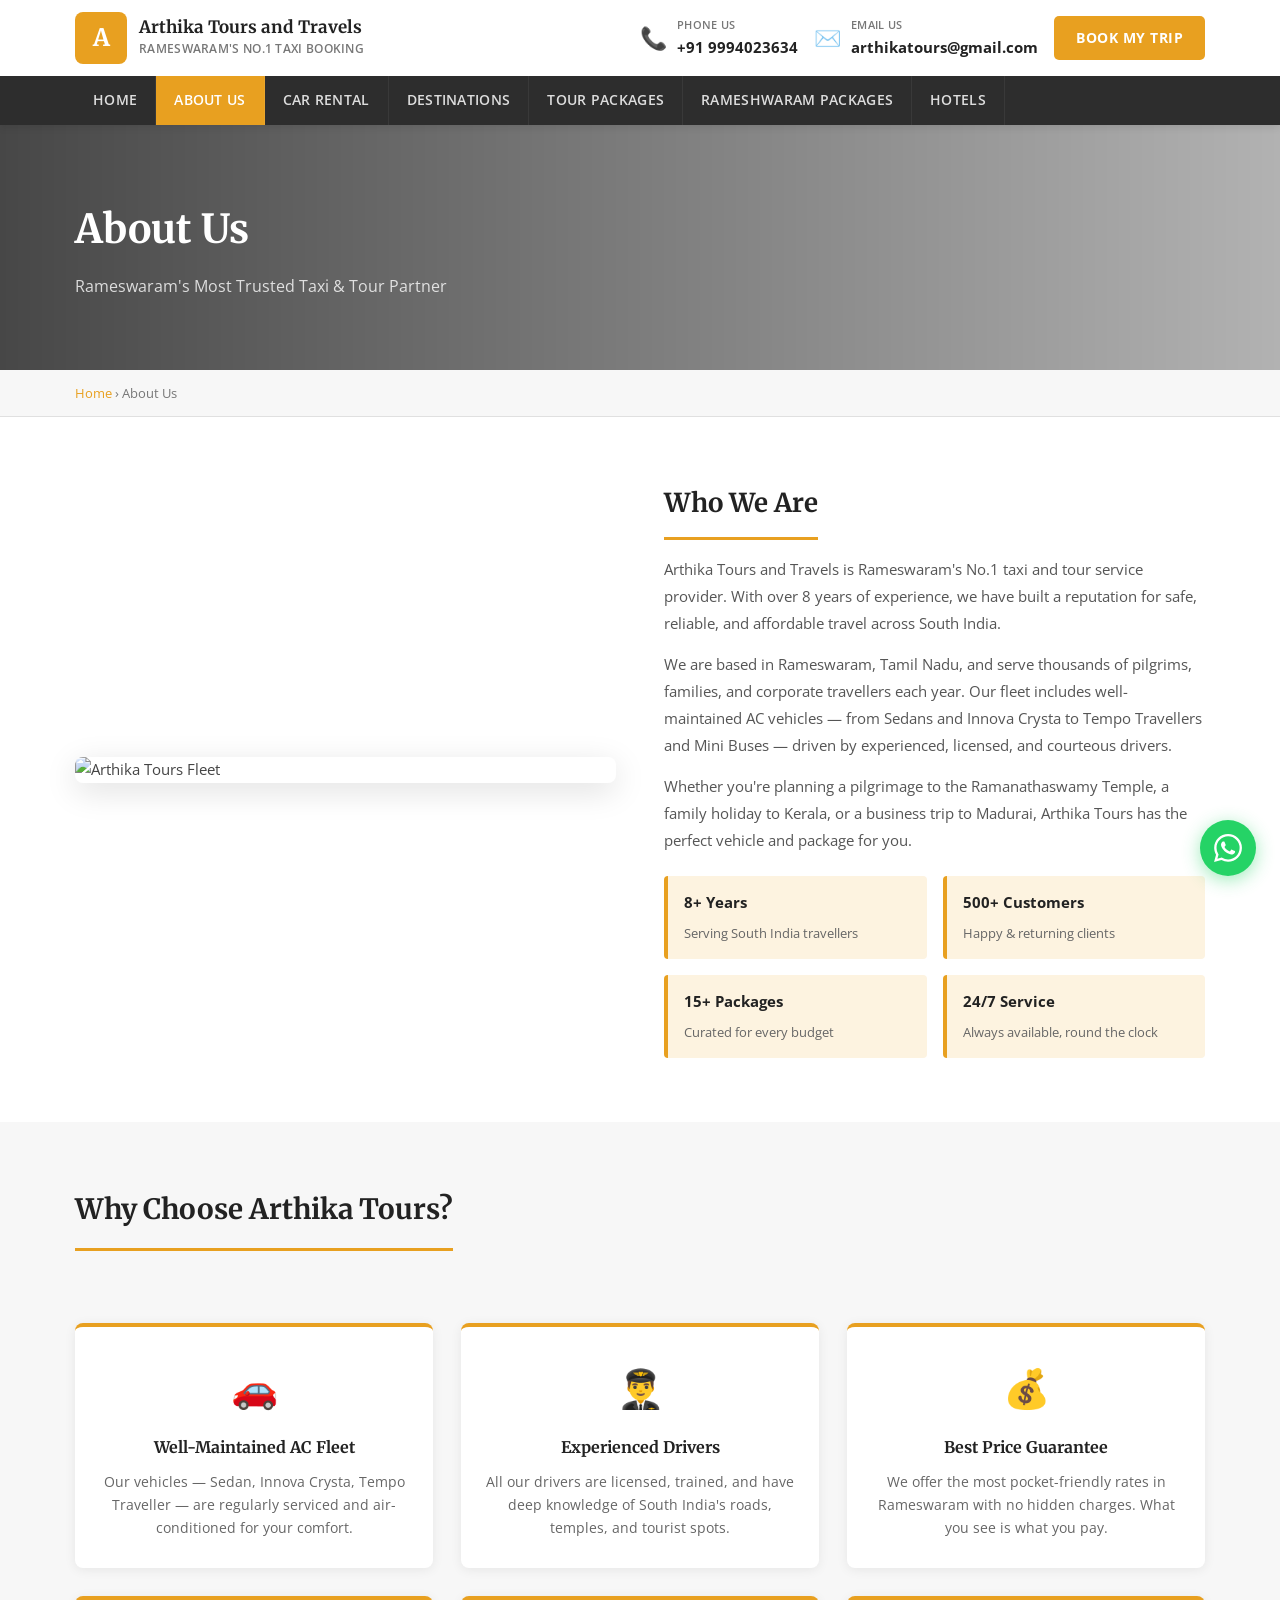
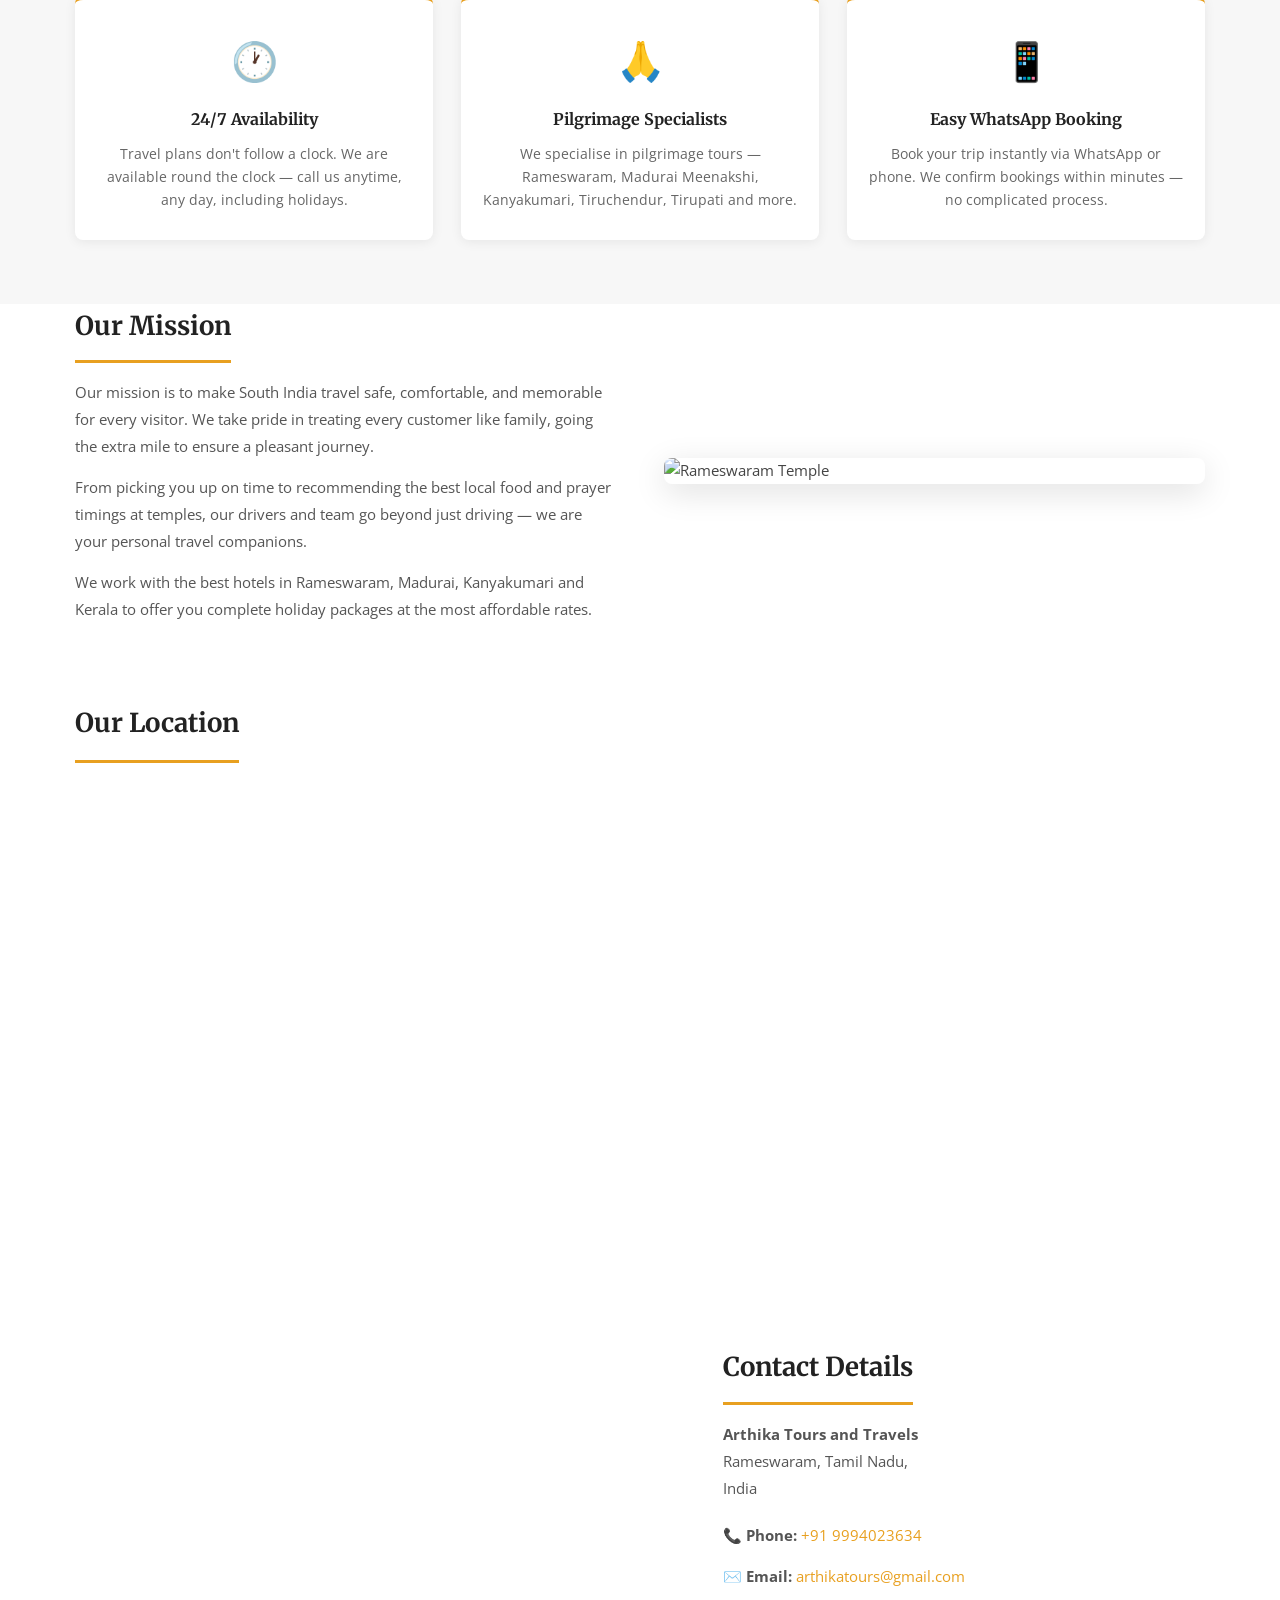
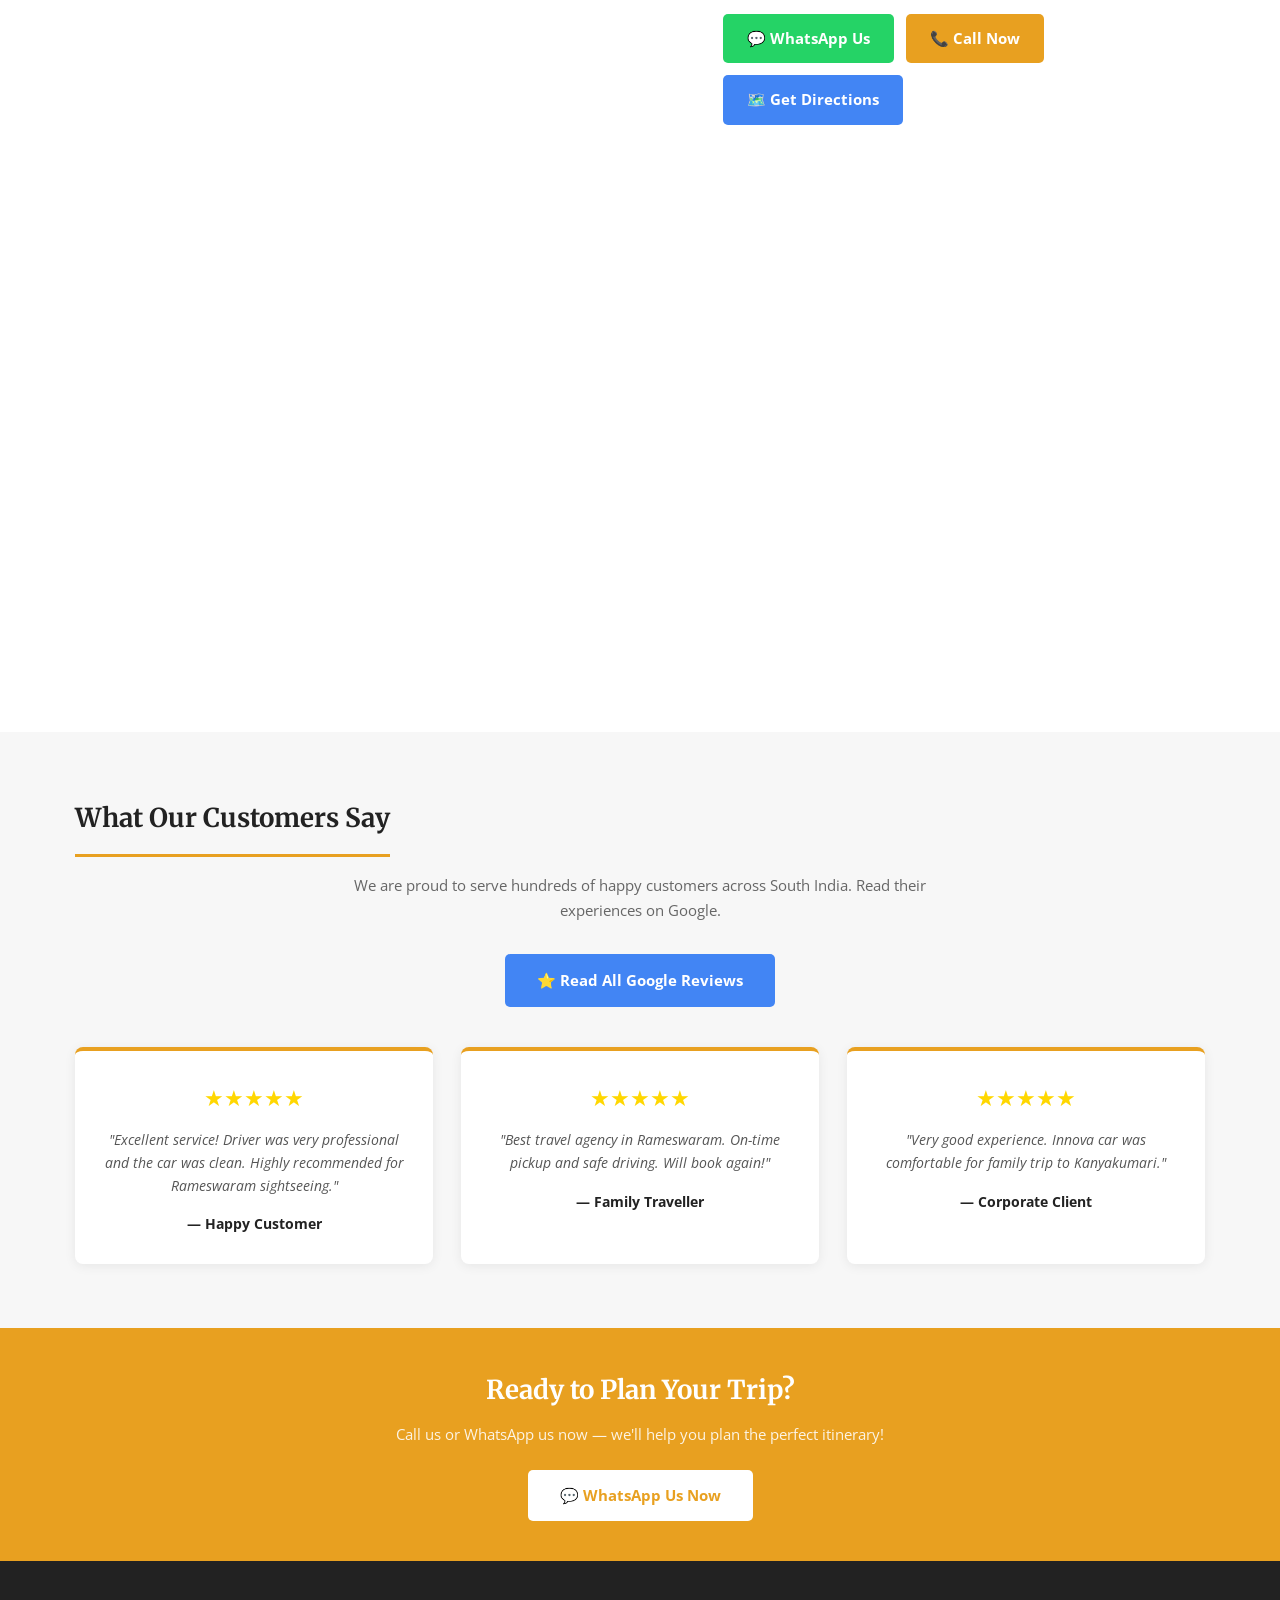
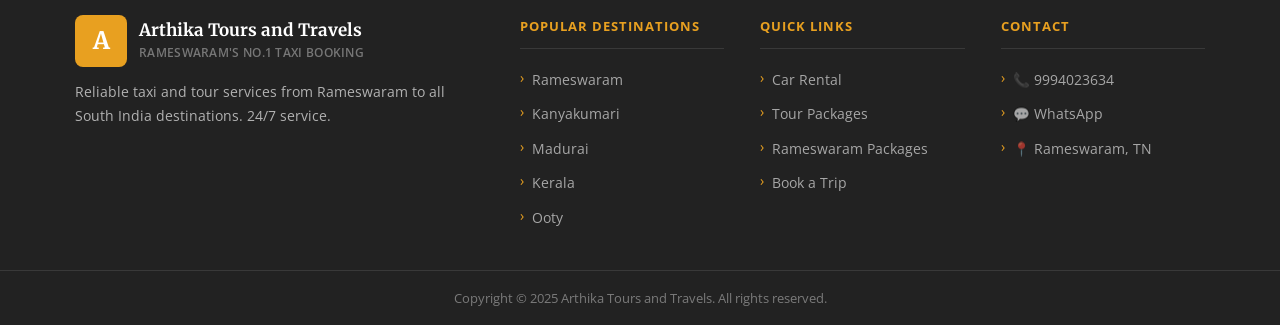
==== pages/about.html @ 50b146a7 "Change iframe height from 400 to 1000 Updated the height of an iframe in the about page." ====
<!DOCTYPE html>
<html lang="en">
<head>
<meta charset="UTF-8">
<meta name="viewport" content="width=device-width, initial-scale=1.0">
<meta name="description" content="About Arthika Tours and Travels – Rameswaram's No.1 Taxi & Tour Service. Learn about our experienced team, vehicles, and commitment to safe travel.">
<title>About Us – Arthika Tours and Travels</title>
<link rel="stylesheet" href="../style.css">
<link rel="preconnect" href="https://fonts.googleapis.com">
<link href="https://fonts.googleapis.com/css2?family=Open+Sans:wght@400;600;700&family=Merriweather:wght@700&display=swap" rel="stylesheet">
<style>
.page-hero { background: linear-gradient(to right, rgba(0,0,0,0.72) 0%, rgba(0,0,0,0.3) 100%), url('https://images.unsplash.com/photo-1582510003544-4d00b7f74220?w=1400&q=80') center/cover no-repeat; padding: 70px 0; }
.page-hero h1 { font-family: 'Merriweather', serif; font-size: clamp(26px,4vw,40px); color: #fff; margin-bottom: 10px; }
.page-hero p { color: rgba(255,255,255,0.8); font-size: 16px; }
.breadcrumb { background:#f7f7f7; padding:12px 0; border-bottom:1px solid #e0e0e0; font-size:13px; color:#777; }
.breadcrumb a { color:#e8a020; }
.about-section { padding: 64px 0; }
.about-grid { display: grid; grid-template-columns: 1fr 1fr; gap: 48px; align-items: center; }
.about-img img { width:100%; border-radius:8px; box-shadow:0 8px 32px rgba(0,0,0,0.13); }
.about-text h2 { font-family:'Merriweather',serif; font-size:26px; color:#222; margin-bottom:16px; padding-bottom:12px; border-bottom:3px solid #e8a020; display:inline-block; }
.about-text p { color:#555; line-height:1.8; margin-bottom:14px; }
.about-highlights { display:grid; grid-template-columns:1fr 1fr; gap:16px; margin-top:22px; }
.highlight-box { background:#fdf3e0; border-left:4px solid #e8a020; padding:14px 16px; border-radius:4px; }
.highlight-box strong { display:block; font-size:15px; color:#222; margin-bottom:4px; }
.highlight-box span { font-size:13px; color:#666; }
.why-section { background:#f7f7f7; padding:64px 0; }
.why-grid { display:grid; grid-template-columns:repeat(3,1fr); gap:28px; margin-top:36px; }
.why-card { background:#fff; border-radius:8px; padding:28px 22px; text-align:center; box-shadow:0 2px 12px rgba(0,0,0,0.07); border-top:4px solid #e8a020; }
.why-icon { font-size:38px; margin-bottom:14px; }
.why-card h4 { font-family:'Merriweather',serif; font-size:16px; color:#222; margin-bottom:10px; }
.why-card p { font-size:13.5px; color:#666; line-height:1.7; }
.team-section { padding:64px 0; }
.cta-strip { background:#e8a020; padding:40px 0; text-align:center; }
.cta-strip h2 { font-family:'Merriweather',serif; font-size:26px; color:#fff; margin-bottom:10px; }
.cta-strip p { color:rgba(255,255,255,0.88); margin-bottom:22px; }
.cta-strip .btn-white { background:#fff; color:#e8a020; font-weight:700; padding:13px 32px; border-radius:5px; font-size:15px; display:inline-block; }
.cta-strip .btn-white:hover { background:#222; color:#fff; }
@media(max-width:768px){.about-grid{grid-template-columns:1fr;}.why-grid{grid-template-columns:1fr;}.about-highlights{grid-template-columns:1fr;}}
</style>
</head>
<body>

<header class="site-header">
  <div class="container header-inner">
    <a href="../index.html" class="logo-wrap">
      <div class="logo-box"><span class="logo-letter">A</span></div>
      <div class="logo-text-block"><div class="logo-name">Arthika Tours and Travels</div><div class="logo-tagline">Rameswaram's No.1 Taxi Booking</div></div>
    </a>
    <div class="header-contact">
      <div class="contact-chip"><span class="chip-icon">📞</span><div><div class="chip-label">Phone Us</div><a href="tel:9994023634" class="chip-val">+91 9994023634</a></div></div>
      <div class="contact-chip"><span class="chip-icon">✉️</span><div><div class="chip-label">Email Us</div><a href="mailto:arthikatours@gmail.com" class="chip-val">arthikatours@gmail.com</a></div></div>
      <a href="../index.html#booking" class="btn-book-now">Book My Trip</a>
    </div>
    <button class="hamburger" id="ham"><span></span><span></span><span></span></button>
  </div>
  <nav class="main-nav" id="mainNav">
    <div class="container nav-inner">
      <a href="../index.html">Home</a>
      <a href="about.html" class="active">About Us</a>
      <a href="car-rental.html">Car Rental</a>
      <a href="destinations.html">Destinations</a>
      <a href="tour-packages.html">Tour Packages</a>
      <a href="rameswaram-packages.html">Rameshwaram Packages</a>
      <a href="hotels.html">Hotels</a>
    </div>
  </nav>
</header>

<div class="page-hero">
  <div class="container">
    <h1>About Us</h1>
    <p>Rameswaram's Most Trusted Taxi & Tour Partner</p>
  </div>
</div>

<div class="breadcrumb"><div class="container"><a href="../index.html">Home</a> › <span>About Us</span></div></div>

<section class="about-section">
  <div class="container">
    <div class="about-grid">
      <div class="about-img">
        <img src="https://images.unsplash.com/photo-1449965408869-eaa3f722e40d?w=700&q=80" alt="Arthika Tours Fleet">
      </div>
      <div class="about-text">
        <h2>Who We Are</h2>
        <p>Arthika Tours and Travels is Rameswaram's No.1 taxi and tour service provider. With over 8 years of experience, we have built a reputation for safe, reliable, and affordable travel across South India.</p>
        <p>We are based in Rameswaram, Tamil Nadu, and serve thousands of pilgrims, families, and corporate travellers each year. Our fleet includes well-maintained AC vehicles — from Sedans and Innova Crysta to Tempo Travellers and Mini Buses — driven by experienced, licensed, and courteous drivers.</p>
        <p>Whether you're planning a pilgrimage to the Ramanathaswamy Temple, a family holiday to Kerala, or a business trip to Madurai, Arthika Tours has the perfect vehicle and package for you.</p>
        <div class="about-highlights">
          <div class="highlight-box"><strong>8+ Years</strong><span>Serving South India travellers</span></div>
          <div class="highlight-box"><strong>500+ Customers</strong><span>Happy & returning clients</span></div>
          <div class="highlight-box"><strong>15+ Packages</strong><span>Curated for every budget</span></div>
          <div class="highlight-box"><strong>24/7 Service</strong><span>Always available, round the clock</span></div>
        </div>
      </div>
    </div>
  </div>
</section>
<section class="why-section">
  <div class="container">
    <h2 class="section-title">Why Choose Arthika Tours?</h2>
    <div class="why-grid">
      <div class="why-card">
        <div class="why-icon">🚗</div>
        <h4>Well-Maintained AC Fleet</h4>
        <p>Our vehicles — Sedan, Innova Crysta, Tempo Traveller — are regularly serviced and air-conditioned for your comfort.</p>
      </div>
      <div class="why-card">
        <div class="why-icon">👨‍✈️</div>
        <h4>Experienced Drivers</h4>
        <p>All our drivers are licensed, trained, and have deep knowledge of South India's roads, temples, and tourist spots.</p>
      </div>
      <div class="why-card">
        <div class="why-icon">💰</div>
        <h4>Best Price Guarantee</h4>
        <p>We offer the most pocket-friendly rates in Rameswaram with no hidden charges. What you see is what you pay.</p>
      </div>
      <div class="why-card">
        <div class="why-icon">🕐</div>
        <h4>24/7 Availability</h4>
        <p>Travel plans don't follow a clock. We are available round the clock — call us anytime, any day, including holidays.</p>
      </div>
      <div class="why-card">
        <div class="why-icon">🙏</div>
        <h4>Pilgrimage Specialists</h4>
        <p>We specialise in pilgrimage tours — Rameswaram, Madurai Meenakshi, Kanyakumari, Tiruchendur, Tirupati and more.</p>
      </div>
      <div class="why-card">
        <div class="why-icon">📱</div>
        <h4>Easy WhatsApp Booking</h4>
        <p>Book your trip instantly via WhatsApp or phone. We confirm bookings within minutes — no complicated process.</p>
      </div>
    </div>
  </div>
</section>

<section class="about-section" style="padding-top:0">
  <div class="container">
    <div class="about-grid" style="margin-top:0">
      <div class="about-text">
        <h2>Our Mission</h2>
        <p>Our mission is to make South India travel safe, comfortable, and memorable for every visitor. We take pride in treating every customer like family, going the extra mile to ensure a pleasant journey.</p>
        <p>From picking you up on time to recommending the best local food and prayer timings at temples, our drivers and team go beyond just driving — we are your personal travel companions.</p>
        <p>We work with the best hotels in Rameswaram, Madurai, Kanyakumari and Kerala to offer you complete holiday packages at the most affordable rates.</p>
      </div>
      <div class="about-img">
        <img src="https://images.unsplash.com/photo-1582510003544-4d00b7f74220?w=700&q=80" alt="Rameswaram Temple">
      </div>
    </div>
  </div>
</section>
<!-- Google Maps Location Section -->
<section class="about-section" style="padding-top:0">
  <div class="container">
    <h2 class="section-title" style="text-align:center; margin-bottom:40px; font-family:'Merriweather',serif; font-size:26px; color:#222;">Our Location</h2>
    
    <div class="about-grid">
      <!-- Google Maps Embed -->
      <div class="about-img">
        <iframe src="https://www.google.com/maps/embed?pb=!1m18!1m12!1m3!1d3937.5542504239634!2d79.29525535349575!3d9.284059338927008!2m3!1f0!2f0!3f0!3m2!1i1024!2i768!4f13.1!3m3!1m2!1s0x3b01e3a62dbfe2f5%3A0x158b5a133e836a6!2sArthika%20Tours%20and%20Travels!5e0!3m2!1sen!2sin!4v1786645767964!5m2!1sen!2sin" width="600" height="450" style="border:0;" allowfullscreen="" loading="lazy" referrerpolicy="strict-origin-when-cross-origin"></iframe>
        <iframe 
          width="100%" 
          height="1000" 
          style="border:0; border-radius:8px;" 
          allowfullscreen="" 
          loading="lazy" 
          referrerpolicy="no-referrer-when-downgrade">
        </iframe>
      </div>
      
      <!-- Business Info -->
      <div class="about-text">
        <h2>Contact Details</h2>
        <p><strong>Arthika Tours and Travels</strong><br>
        Rameswaram, Tamil Nadu,<br>
        India</p>
        
        <p style="margin-top:20px;">
          <strong>📞 Phone:</strong> <a href="tel:9994023634" style="color:#e8a020; text-decoration:none;">+91 9994023634</a>
        </p>
        <p>
          <strong>✉️ Email:</strong> <a href="mailto:arthikatours@gmail.com" style="color:#e8a020; text-decoration:none;">arthikatours@gmail.com</a>
        </p>
        
        <!-- Call to Action Buttons -->
        <div style="display:flex; gap:12px; flex-wrap:wrap; margin-top:24px;">
          <a href="https://wa.me/919994023634" target="_blank" rel="noopener" 
             style="background:#25D366; color:#fff; padding:12px 24px; text-decoration:none; border-radius:5px; font-weight:700; display:inline-block;">
            💬 WhatsApp Us
          </a>
          <a href="tel:9994023634" 
             style="background:#e8a020; color:#fff; padding:12px 24px; text-decoration:none; border-radius:5px; font-weight:700; display:inline-block;">
            📞 Call Now
          </a>
          <a href="https://www.google.com/maps/dir/?api=1&destination=YOUR_LATITUDE,YOUR_LONGITUDE" target="_blank" rel="noopener"
             style="background:#4285F4; color:#fff; padding:12px 24px; text-decoration:none; border-radius:5px; font-weight:700; display:inline-block;">
            🗺️ Get Directions
          </a>
        </div>
      </div>
    </div>
  </div>
</section>

<!-- Google Reviews Section -->
<section class="why-section">
  <div class="container">
    <h2 class="section-title" style="text-align:center; margin-bottom:16px; font-family:'Merriweather',serif; font-size:26px; color:#222;">What Our Customers Say</h2>
    <p style="text-align:center; color:#666; margin-bottom:30px; max-width:600px; margin-left:auto; margin-right:auto;">
      We are proud to serve hundreds of happy customers across South India. Read their experiences on Google.
    </p>
    
    <div style="text-align:center; margin-bottom:40px;">
      <a href="https://www.google.com/maps/place/Arthika+Tours+and+Travels/@9.2840593,79.2952554,17z/data=!4m8!3m7!1s0x3b01e3a62dbfe2f5:0x158b5a133e836a6!8m2!3d9.2840556!4d79.2970761!9m1!1b1!16s%2Fg%2F11xfh6p18k?entry=ttu&g_ep=EgoyMDI2MDgxMS4wIKXMDSoASAFQAw%3D%3D" target="_blank" rel="noopener" 
         style="background:#4285F4; color:#fff; padding:14px 32px; text-decoration:none; border-radius:5px; font-weight:700; font-size:15px; display:inline-block;">
        ⭐ Read All Google Reviews
      </a>
    </div>
    
    <!-- Sample Reviews Display -->
    <div class="why-grid">
      <div class="why-card">
        <div style="color:#FFD700; font-size:22px; margin-bottom:12px;">★★★★★</div>
        <p style="font-style:italic; line-height:1.7; margin-bottom:15px; color:#555;">"Excellent service! Driver was very professional and the car was clean. Highly recommended for Rameswaram sightseeing."</p>
        <p style="font-weight:700; color:#222; font-size:14px;">— Happy Customer</p>
      </div>
      
      <div class="why-card">
        <div style="color:#FFD700; font-size:22px; margin-bottom:12px;">★★★★★</div>
        <p style="font-style:italic; line-height:1.7; margin-bottom:15px; color:#555;">"Best travel agency in Rameswaram. On-time pickup and safe driving. Will book again!"</p>
        <p style="font-weight:700; color:#222; font-size:14px;">— Family Traveller</p>
      </div>
      
      <div class="why-card">
        <div style="color:#FFD700; font-size:22px; margin-bottom:12px;">★★★★★</div>
        <p style="font-style:italic; line-height:1.7; margin-bottom:15px; color:#555;">"Very good experience. Innova car was comfortable for family trip to Kanyakumari."</p>
        <p style="font-weight:700; color:#222; font-size:14px;">— Corporate Client</p>
      </div>
    </div>
  </div>
</section>
<div class="cta-strip">
  <div class="container">
    <h2>Ready to Plan Your Trip?</h2>
    <p>Call us or WhatsApp us now — we'll help you plan the perfect itinerary!</p>
    <a href="https://wa.me/919994023634" class="btn-white" target="_blank">💬 WhatsApp Us Now</a>
  </div>
</div>

<footer class="site-footer"><div class="container footer-grid"><div class="footer-about"><div class="logo-wrap" style="margin-bottom:14px"><div class="logo-box"><span class="logo-letter">A</span></div><div class="logo-text-block"><div class="logo-name" style="color:#fff">Arthika Tours and Travels</div><div class="logo-tagline">Rameswaram's No.1 Taxi Booking</div></div></div><p>Reliable taxi and tour services from Rameswaram to all South India destinations. 24/7 service.</p></div><div class="footer-col"><h5>Popular Destinations</h5><ul><li><a href="destinations.html#rameswaram">Rameswaram</a></li><li><a href="destinations.html#kanyakumari">Kanyakumari</a></li><li><a href="destinations.html#madurai">Madurai</a></li><li><a href="destinations.html#kerala">Kerala</a></li><li><a href="destinations.html#ooty">Ooty</a></li></ul></div><div class="footer-col"><h5>Quick Links</h5><ul><li><a href="car-rental.html">Car Rental</a></li><li><a href="tour-packages.html">Tour Packages</a></li><li><a href="rameswaram-packages.html">Rameswaram Packages</a></li><li><a href="../index.html#booking">Book a Trip</a></li></ul></div><div class="footer-col"><h5>Contact</h5><ul><li><a href="tel:9994023634">📞 9994023634</a></li><li><a href="https://wa.me/919994023634" target="_blank">💬 WhatsApp</a></li><li><a href="#">📍 Rameswaram, TN</a></li></ul></div></div><div class="footer-bottom"><div class="container"><p>Copyright © 2025 Arthika Tours and Travels. All rights reserved.</p></div></div></footer>
<a href="https://wa.me/919994023634" class="wa-btn" target="_blank"><svg width="28" height="28" viewBox="0 0 24 24" fill="white"><path d="M17.472 14.382c-.297-.149-1.758-.867-2.03-.967-.273-.099-.471-.148-.67.15-.197.297-.767.966-.94 1.164-.173.199-.347.223-.644.075-.297-.15-1.255-.463-2.39-1.475-.883-.788-1.48-1.761-1.653-2.059-.173-.297-.018-.458.13-.606.134-.133.298-.347.446-.52.149-.174.198-.298.298-.497.099-.198.05-.371-.025-.52-.075-.149-.669-1.612-.916-2.207-.242-.579-.487-.5-.669-.51-.173-.008-.371-.01-.57-.01-.198 0-.52.074-.792.372-.272.297-1.04 1.016-1.04 2.479 0 1.462 1.065 2.875 1.213 3.074.149.198 2.096 3.2 5.077 4.487.709.306 1.262.489 1.694.625.712.227 1.36.195 1.871.118.571-.085 1.758-.719 2.006-1.413.248-.694.248-1.289.173-1.413-.074-.124-.272-.198-.57-.347m-5.421 7.403h-.004a9.87 9.87 0 01-5.031-1.378l-.361-.214-3.741.982.998-3.648-.235-.374a9.86 9.86 0 01-1.51-5.26c.001-5.45 4.436-9.884 9.888-9.884 2.64 0 5.122 1.03 6.988 2.898a9.825 9.825 0 012.893 6.994c-.003 5.45-4.437 9.884-9.885 9.884m8.413-18.297A11.815 11.815 0 0012.05 0C5.495 0 .16 5.335.157 11.892c0 2.096.547 4.142 1.588 5.945L.057 24l6.305-1.654a11.882 11.882 0 005.683 1.448h.005c6.554 0 11.89-5.335 11.893-11.893a11.821 11.821 0 00-3.48-8.413Z"/></svg></a>
<script src="../script.js"></script>
</body>
</html>
---- style.css ----
/* ════════════════════════════════
   ARTHIKA TOURS AND TRAVELS
   CSS – Matches royalcabs.in layout
   ════════════════════════════════ */

:root {
  --primary: #e8a020;
  --primary-dark: #c8820a;
  --primary-light: #fdf3e0;
  --dark: #222222;
  --dark2: #333333;
  --text: #444444;
  --muted: #777777;
  --border: #e0e0e0;
  --white: #ffffff;
  --bg: #f7f7f7;
  --link: #e8a020;
  --nav-bg: #2d2d2d;
  --nav-hover: #e8a020;
  --footer-bg: #222222;
}

* { margin: 0; padding: 0; box-sizing: border-box; }
html { scroll-behavior: smooth; }
body { font-family: 'Open Sans', sans-serif; color: var(--text); background: var(--white); font-size: 15px; line-height: 1.7; }
a { color: var(--link); text-decoration: none; transition: color 0.2s; }
a:hover { color: var(--primary-dark); }
img { max-width: 100%; height: auto; display: block; }
.container { max-width: 1170px; margin: 0 auto; padding: 0 20px; }

/* ── ANNOUNCE BAR ── */
.announce-bar { background: #1a1a1a; color: #ccc; font-size: 13px; padding: 7px 0; border-bottom: 2px solid var(--primary); }
.announce-inner { display: flex; justify-content: space-between; align-items: center; flex-wrap: wrap; gap: 6px; }
.announce-bar a { color: var(--primary); font-weight: 600; }
.announce-bar a:hover { color: #fff; }
.announce-links { display: flex; align-items: center; gap: 10px; }
.announce-links span { color: #555; }

/* ── HEADER ── */
.site-header { background: #fff; box-shadow: 0 2px 8px rgba(0,0,0,0.1); position: sticky; top: 0; z-index: 200; }
.header-inner { display: flex; justify-content: space-between; align-items: center; padding: 12px 20px; gap: 16px; flex-wrap: wrap; }

/* Logo */
.logo-wrap { display: flex; align-items: center; gap: 12px; text-decoration: none; }
.logo-box { width: 52px; height: 52px; background: var(--primary); border-radius: 8px; display: flex; align-items: center; justify-content: center; flex-shrink: 0; }
.logo-letter { font-family: 'Merriweather', serif; font-size: 24px; font-weight: 700; color: #fff; }
.logo-name { font-family: 'Merriweather', serif; font-size: 17px; font-weight: 700; color: var(--dark); line-height: 1.2; }
.logo-tagline { font-size: 11.5px; color: var(--muted); margin-top: 2px; font-weight: 600; text-transform: uppercase; letter-spacing: 0.3px; }

/* Header contact */
.header-contact { display: flex; align-items: center; gap: 16px; flex-wrap: wrap; }
.contact-chip { display: flex; align-items: center; gap: 10px; }
.chip-icon { font-size: 22px; }
.chip-label { font-size: 11px; color: var(--muted); font-weight: 600; text-transform: uppercase; letter-spacing: 0.3px; }
.chip-val { font-size: 15px; font-weight: 700; color: var(--dark); display: block; }
.chip-val:hover { color: var(--primary); }
.btn-book-now { background: var(--primary); color: #fff; font-weight: 700; font-size: 14px; padding: 10px 22px; border-radius: 5px; text-transform: uppercase; letter-spacing: 0.5px; transition: background 0.2s; white-space: nowrap; }
.btn-book-now:hover { background: var(--primary-dark); color: #fff; }

/* Hamburger */
.hamburger { display: none; background: none; border: none; cursor: pointer; flex-direction: column; gap: 5px; padding: 4px; }
.hamburger span { display: block; width: 25px; height: 2px; background: var(--dark); border-radius: 2px; transition: 0.3s; }

/* ── MAIN NAV ── */
.main-nav { background: var(--nav-bg); }
.nav-inner { display: flex; align-items: center; gap: 0; flex-wrap: wrap; }
.main-nav a { color: #ddd; font-size: 13.5px; font-weight: 600; padding: 13px 18px; display: block; text-transform: uppercase; letter-spacing: 0.3px; transition: background 0.2s, color 0.2s; border-right: 1px solid rgba(255,255,255,0.06); }
.main-nav a:hover, .main-nav a.active { background: var(--nav-hover); color: #fff; }

/* ── HERO SLIDER ── */
.hero-slider { position: relative; height: 520px; overflow: hidden; }
.slide { position: absolute; inset: 0; background-size: cover; background-position: center; opacity: 0; transition: opacity 0.7s ease; }
.slide.active { opacity: 1; z-index: 1; }
.slide-overlay { position: absolute; inset: 0; background: linear-gradient(to right, rgba(0,0,0,0.65) 0%, rgba(0,0,0,0.2) 100%); }
.slide-content { position: relative; z-index: 2; height: 100%; display: flex; flex-direction: column; justify-content: center; padding: 0 20px; max-width: 700px; }
.slide-content h1 { font-family: 'Merriweather', serif; font-size: clamp(26px, 4vw, 44px); color: #fff; line-height: 1.25; margin-bottom: 16px; text-shadow: 0 2px 12px rgba(0,0,0,0.4); }
.slide-content h1 span { color: var(--primary); }
.slide-content p { font-size: 16px; color: rgba(255,255,255,0.88); margin-bottom: 28px; line-height: 1.6; }
.slide-btns { display: flex; gap: 14px; flex-wrap: wrap; }
.btn-hero-primary { background: var(--primary); color: #fff; font-weight: 700; font-size: 15px; padding: 13px 28px; border-radius: 5px; transition: background 0.2s; }
.btn-hero-primary:hover { background: var(--primary-dark); color: #fff; }
.btn-hero-outline { background: transparent; color: #fff; font-weight: 700; font-size: 15px; padding: 12px 26px; border-radius: 5px; border: 2px solid #fff; transition: all 0.2s; }
.btn-hero-outline:hover { background: #fff; color: var(--dark); }

/* Slider arrows */
.slide-prev, .slide-next { position: absolute; top: 50%; transform: translateY(-50%); z-index: 10; background: rgba(0,0,0,0.4); color: #fff; border: none; cursor: pointer; font-size: 22px; padding: 14px 18px; transition: background 0.2s; }
.slide-prev { left: 0; }
.slide-next { right: 0; }
.slide-prev:hover, .slide-next:hover { background: var(--primary); }
.slide-dots { position: absolute; bottom: 18px; left: 50%; transform: translateX(-50%); z-index: 10; display: flex; gap: 8px; }
.dot { width: 10px; height: 10px; border-radius: 50%; background: rgba(255,255,255,0.5); cursor: pointer; border: none; transition: background 0.2s; }
.dot.active { background: var(--primary); }

/* ── STATS BAR ── */
.stats-bar { background: var(--primary); padding: 18px 0; }
.stats-inner { display: flex; justify-content: space-around; align-items: center; flex-wrap: wrap; gap: 16px; }
.stat-item { text-align: center; color: #fff; }
.stat-num { display: block; font-family: 'Merriweather', serif; font-size: 28px; font-weight: 700; }
.stat-lbl { font-size: 12px; text-transform: uppercase; letter-spacing: 0.5px; opacity: 0.88; }

/* ── SECTION DEFAULTS ── */
.section-featured, .section-destinations, .section-packages { padding: 60px 0; }
.section-destinations { background: var(--bg); }
.section-title { font-family: 'Merriweather', serif; font-size: 28px; font-weight: 700; color: var(--dark); margin-bottom: 36px; padding-bottom: 14px; border-bottom: 3px solid var(--primary); display: inline-block; }

/* ── FEATURED CARDS (homepage top 3) ── */
.featured-grid { display: grid; grid-template-columns: repeat(3, 1fr); gap: 28px; }
.feat-card { background: #fff; border: 1px solid var(--border); border-radius: 6px; overflow: hidden; box-shadow: 0 2px 10px rgba(0,0,0,0.06); transition: transform 0.22s, box-shadow 0.22s; }
.feat-card:hover { transform: translateY(-4px); box-shadow: 0 8px 28px rgba(0,0,0,0.12); }
.feat-card img { width: 100%; height: 210px; object-fit: cover; transition: transform 0.4s; }
.feat-card:hover img { transform: scale(1.04); }
.feat-body { padding: 20px; }
.feat-body h3 { font-family: 'Merriweather', serif; font-size: 17px; font-weight: 700; margin-bottom: 10px; }
.feat-body h3 a { color: var(--dark); }
.feat-body h3 a:hover { color: var(--primary); }
.feat-body p { font-size: 14px; color: var(--muted); line-height: 1.65; margin-bottom: 12px; }
.read-more { font-size: 13.5px; font-weight: 700; color: var(--primary); text-transform: uppercase; letter-spacing: 0.3px; }
.read-more:hover { color: var(--primary-dark); }

/* ── DESTINATIONS GRID ── */
.dest-grid { display: grid; grid-template-columns: repeat(4, 1fr); gap: 22px; }
.dest-card { background: #fff; border: 1px solid var(--border); border-radius: 6px; overflow: hidden; box-shadow: 0 2px 8px rgba(0,0,0,0.06); transition: transform 0.22s, box-shadow 0.22s; }
.dest-card:hover { transform: translateY(-4px); box-shadow: 0 8px 24px rgba(0,0,0,0.12); }
.dest-card > a { position: relative; display: block; overflow: hidden; }
.dest-card img { width: 100%; height: 180px; object-fit: cover; transition: transform 0.4s; }
.dest-card:hover img { transform: scale(1.06); }
.dest-overlay { position: absolute; inset: 0; background: linear-gradient(to top, rgba(0,0,0,0.6) 0%, transparent 55%); display: flex; align-items: flex-end; padding: 12px; }
.dest-overlay h4 { color: #fff; font-family: 'Merriweather', serif; font-size: 15px; font-weight: 700; text-shadow: 0 1px 4px rgba(0,0,0,0.5); }
.dest-body { padding: 16px; }
.dest-body h3 { font-family: 'Merriweather', serif; font-size: 15px; font-weight: 700; margin-bottom: 8px; }
.dest-body h3 a { color: var(--dark); }
.dest-body h3 a:hover { color: var(--primary); }
.dest-body p { font-size: 13px; color: var(--muted); line-height: 1.6; margin-bottom: 10px; }

/* ── PACKAGES GRID ── */
.section-packages { background: var(--white); }
.pkg-grid { display: grid; grid-template-columns: repeat(3, 1fr); gap: 24px; }
.pkg-card { background: #fff; border: 1px solid var(--border); border-radius: 6px; overflow: hidden; box-shadow: 0 2px 8px rgba(0,0,0,0.06); transition: transform 0.22s, box-shadow 0.22s; }
.pkg-card:hover { transform: translateY(-4px); box-shadow: 0 8px 24px rgba(0,0,0,0.12); }
.pkg-card > a { position: relative; display: block; overflow: hidden; }
.pkg-card img { width: 100%; height: 200px; object-fit: cover; transition: transform 0.4s; }
.pkg-card:hover img { transform: scale(1.05); }
.pkg-overlay { position: absolute; inset: 0; background: linear-gradient(to top, rgba(0,0,0,0.55) 0%, transparent 60%); display: flex; align-items: flex-end; padding: 14px; }
.pkg-overlay h4 { color: #fff; font-family: 'Merriweather', serif; font-size: 14px; font-weight: 700; }
.pkg-body { padding: 18px; }
.pkg-body h3 { font-family: 'Merriweather', serif; font-size: 15px; font-weight: 700; margin-bottom: 8px; }
.pkg-body h3 a { color: var(--dark); }
.pkg-body h3 a:hover { color: var(--primary); }
.pkg-body p { font-size: 13px; color: var(--muted); line-height: 1.6; margin-bottom: 10px; }

/* ── BOOKING SECTION ── */
.section-booking { background: var(--dark2); padding: 60px 0; }
.booking-wrap { display: grid; grid-template-columns: 1fr 1.6fr; gap: 50px; align-items: start; }
.booking-info h2 { font-family: 'Merriweather', serif; font-size: 26px; color: #fff; margin-bottom: 12px; }
.booking-info > p { color: rgba(255,255,255,0.7); font-size: 15px; margin-bottom: 24px; }
.binfo-list { display: flex; flex-direction: column; gap: 14px; }
.binfo-item { display: flex; align-items: flex-start; gap: 14px; background: rgba(255,255,255,0.07); border-radius: 8px; padding: 13px 16px; }
.binfo-item span { font-size: 22px; flex-shrink: 0; margin-top: 1px; }
.binfo-item strong { display: block; font-size: 11px; text-transform: uppercase; letter-spacing: 0.4px; color: var(--primary); margin-bottom: 3px; }
.binfo-item a, .binfo-item span:last-child { font-size: 15px; color: #fff; font-weight: 600; }
.binfo-item a:hover { color: var(--primary); }

.booking-form-box { background: #fff; border-radius: 10px; padding: 32px 28px; box-shadow: 0 8px 32px rgba(0,0,0,0.25); }
.booking-form-box h3 { font-family: 'Merriweather', serif; font-size: 20px; color: var(--dark); margin-bottom: 22px; padding-bottom: 14px; border-bottom: 2px solid var(--primary-light); }
.form-row2 { display: grid; grid-template-columns: 1fr 1fr; gap: 14px; }
.fgrp { display: flex; flex-direction: column; gap: 5px; margin-bottom: 14px; }
.fgrp.full { grid-column: 1/-1; }
.fgrp label { font-size: 12.5px; font-weight: 700; color: var(--dark2); text-transform: uppercase; letter-spacing: 0.3px; }
.fgrp input, .fgrp select, .fgrp textarea { padding: 10px 13px; border: 1.5px solid var(--border); border-radius: 5px; font-size: 14px; font-family: 'Open Sans', sans-serif; color: var(--text); background: #fafafa; transition: border 0.2s; outline: none; width: 100%; }
.fgrp input:focus, .fgrp select:focus, .fgrp textarea:focus { border-color: var(--primary); background: #fff; }
.fgrp textarea { resize: vertical; }
.btn-submit { width: 100%; padding: 14px; background: var(--primary); color: #fff; font-size: 15px; font-weight: 700; border: none; border-radius: 6px; cursor: pointer; font-family: 'Open Sans', sans-serif; text-transform: uppercase; letter-spacing: 0.5px; transition: background 0.2s; margin-top: 4px; }
.btn-submit:hover { background: var(--primary-dark); }

/* ── FOOTER ── */
.site-footer { background: var(--footer-bg); color: rgba(255,255,255,0.65); padding: 54px 0 0; }
.footer-grid { display: grid; grid-template-columns: 2fr 1fr 1fr 1fr; gap: 36px; padding-bottom: 40px; }
.footer-about p { font-size: 13.5px; line-height: 1.75; margin-top: 12px; }
.social-links { display: flex; gap: 10px; margin-top: 18px; }
.social-links a { width: 34px; height: 34px; background: rgba(255,255,255,0.1); border-radius: 50%; display: flex; align-items: center; justify-content: center; color: #fff; font-size: 14px; font-weight: 700; transition: background 0.2s; }
.social-links a:hover { background: var(--primary); }
.footer-col h5 { color: var(--primary); font-size: 13px; font-weight: 700; text-transform: uppercase; letter-spacing: 1px; margin-bottom: 18px; padding-bottom: 10px; border-bottom: 1px solid rgba(255,255,255,0.1); }
.footer-col ul { list-style: none; display: flex; flex-direction: column; gap: 9px; }
.footer-col ul li a { color: rgba(255,255,255,0.6); font-size: 13.5px; transition: color 0.2s; padding-left: 12px; position: relative; }
.footer-col ul li a::before { content: '›'; position: absolute; left: 0; color: var(--primary); }
.footer-col ul li a:hover { color: var(--primary); padding-left: 16px; }
.footer-bottom { border-top: 1px solid rgba(255,255,255,0.1); padding: 16px 0; text-align: center; }
.footer-bottom p { font-size: 13px; color: rgba(255,255,255,0.4); }

/* ── WHATSAPP FLOAT ── */
.wa-btn { position: fixed; bottom: 24px; right: 24px; z-index: 999; background: #25D366; width: 56px; height: 56px; border-radius: 50%; display: flex; align-items: center; justify-content: center; box-shadow: 0 4px 18px rgba(37,211,102,0.45); transition: transform 0.2s; }
.wa-btn:hover { transform: scale(1.12); }

/* ── RESPONSIVE ── */
@media (max-width: 1024px) {
  .featured-grid { grid-template-columns: repeat(2, 1fr); }
  .dest-grid { grid-template-columns: repeat(3, 1fr); }
  .pkg-grid { grid-template-columns: repeat(2, 1fr); }
  .footer-grid { grid-template-columns: 1fr 1fr; gap: 28px; }
}
@media (max-width: 768px) {
  .header-contact { display: none; }
  .hamburger { display: flex; }
  .main-nav { display: none; }
  .main-nav.open { display: block; }
  .nav-inner { flex-direction: column; gap: 0; }
  .main-nav a { border-right: none; border-bottom: 1px solid rgba(255,255,255,0.08); padding: 12px 20px; }
  .featured-grid { grid-template-columns: 1fr; }
  .dest-grid { grid-template-columns: repeat(2, 1fr); }
  .pkg-grid { grid-template-columns: 1fr; }
  .booking-wrap { grid-template-columns: 1fr; gap: 30px; }
  .form-row2 { grid-template-columns: 1fr; }
  .announce-links { display: none; }
  .hero-slider { height: 420px; }
  .slide-content h1 { font-size: 26px; }
}
@media (max-width: 500px) {
  .dest-grid { grid-template-columns: 1fr; }
  .footer-grid { grid-template-columns: 1fr; }
  .stats-inner { gap: 20px; }
  .stat-num { font-size: 22px; }
}
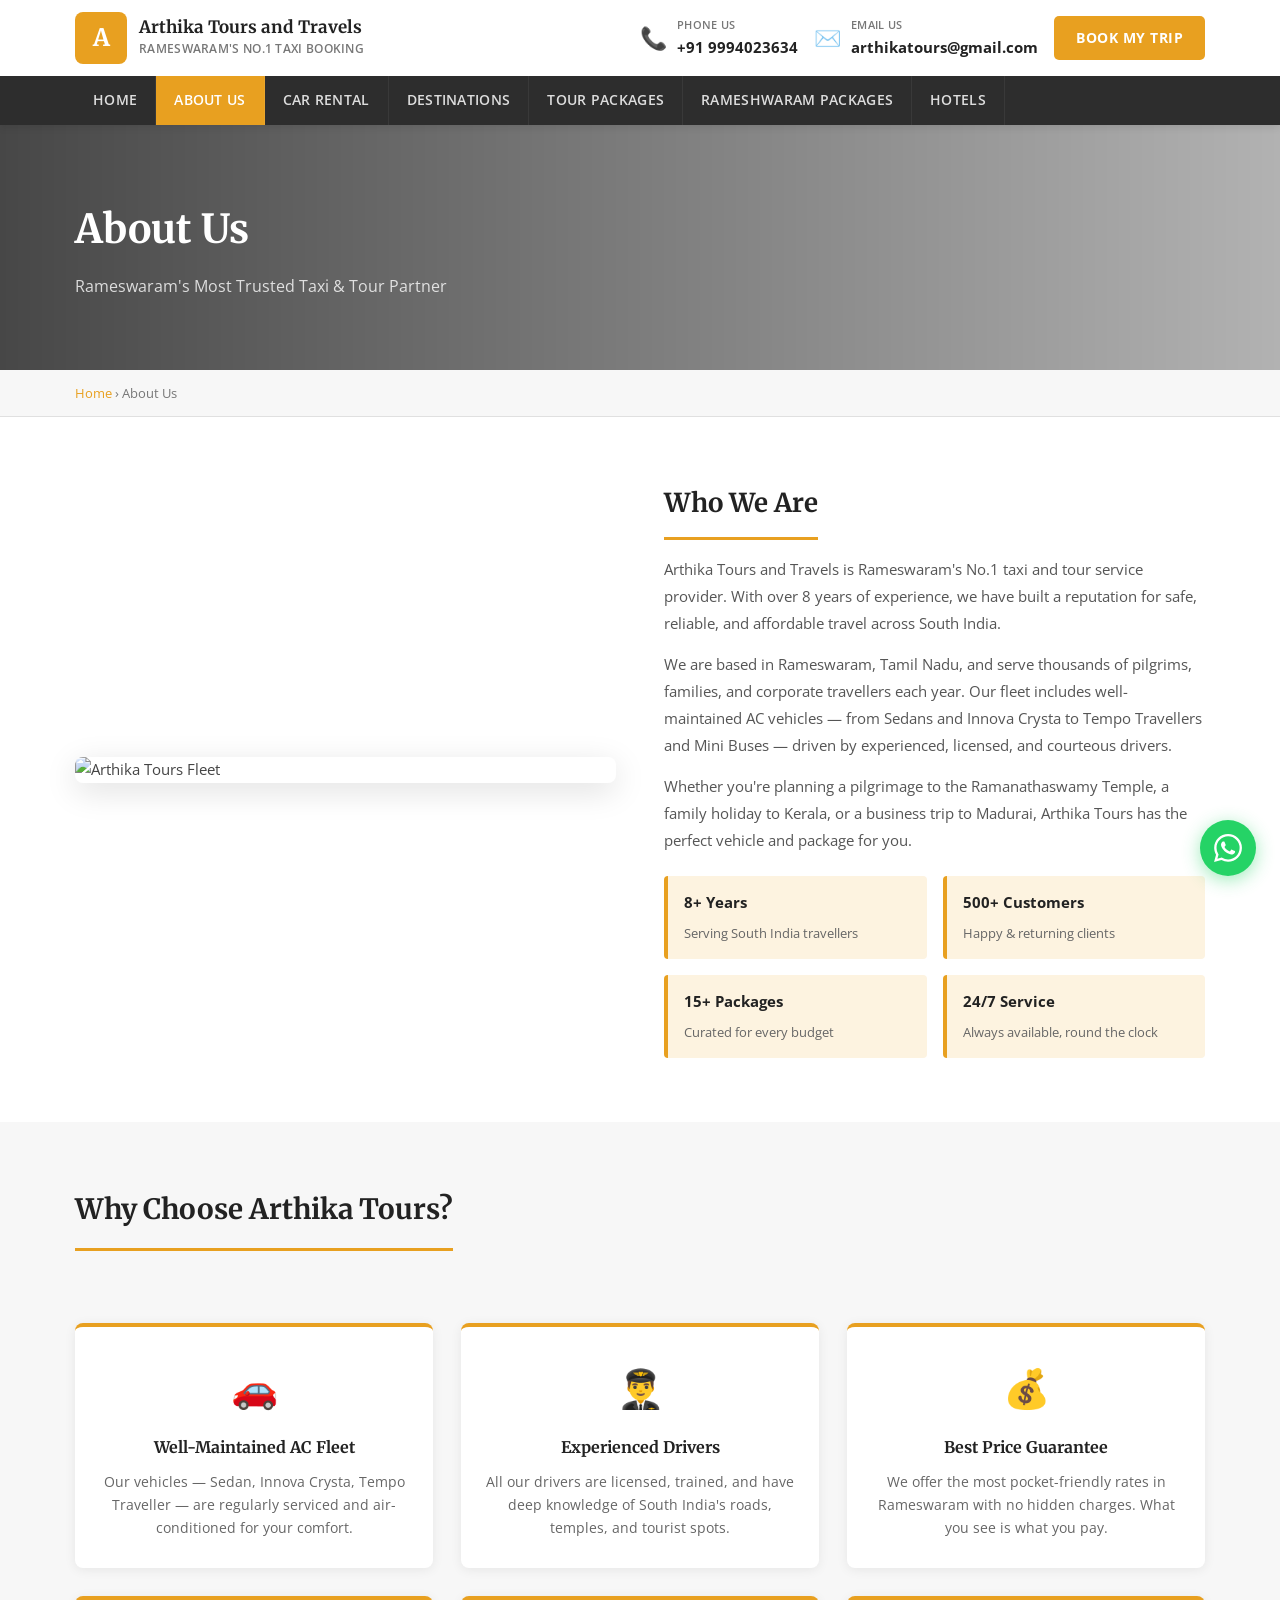
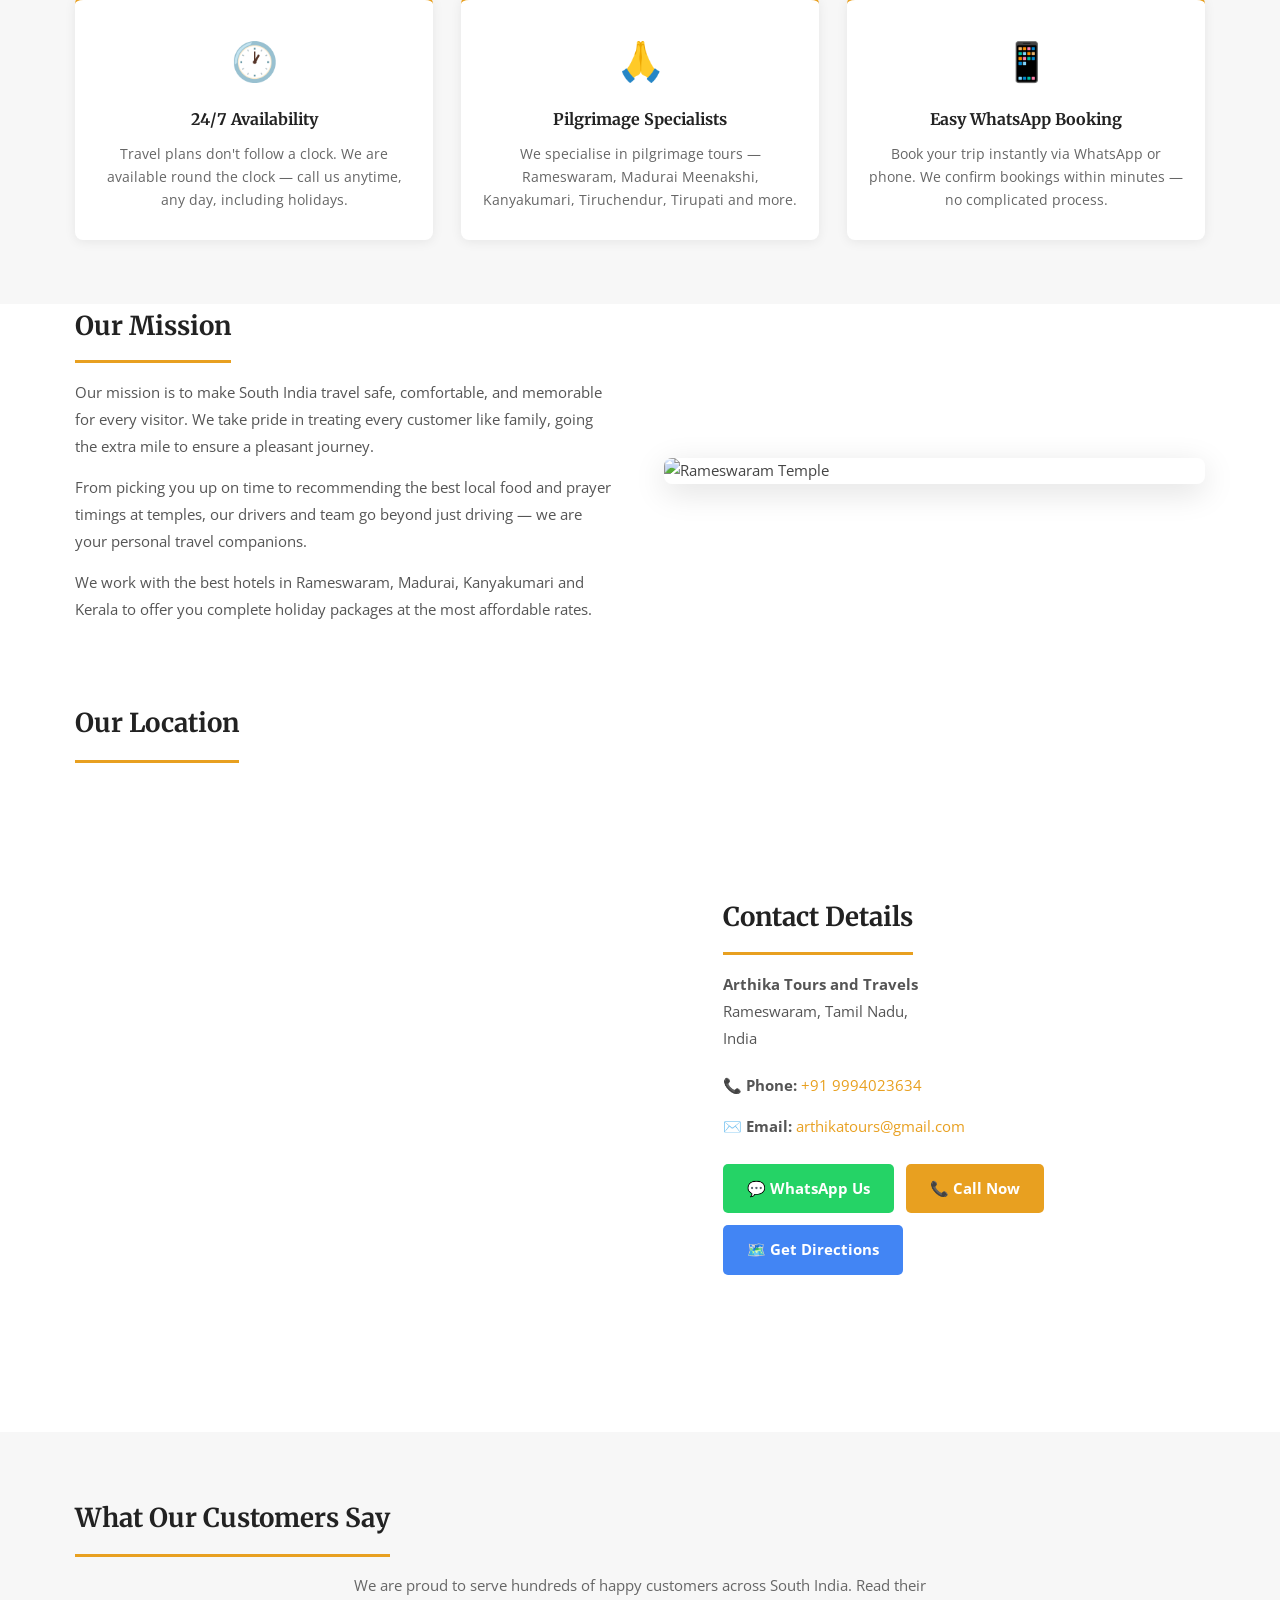
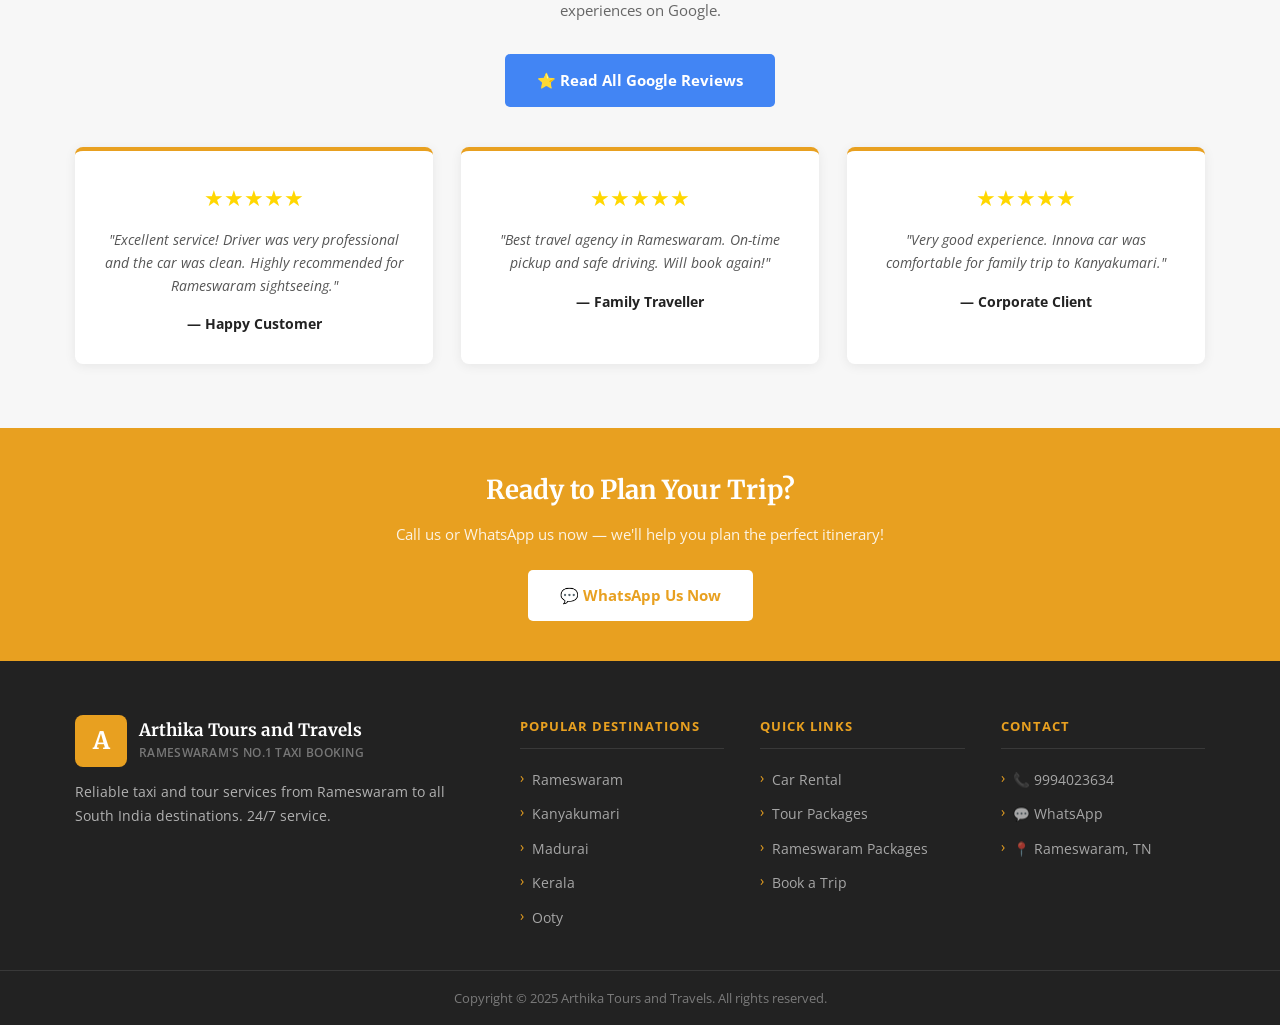
==== commit bdf5dd80: "Adjust iframe height in about.html Reduced the height of the iframe for better layout." ====
--- a/pages/about.html
+++ b/pages/about.html
@@ -160,7 +160,7 @@
         <iframe src="https://www.google.com/maps/embed?pb=!1m18!1m12!1m3!1d3937.5542504239634!2d79.29525535349575!3d9.284059338927008!2m3!1f0!2f0!3f0!3m2!1i1024!2i768!4f13.1!3m3!1m2!1s0x3b01e3a62dbfe2f5%3A0x158b5a133e836a6!2sArthika%20Tours%20and%20Travels!5e0!3m2!1sen!2sin!4v1786645767964!5m2!1sen!2sin" width="600" height="450" style="border:0;" allowfullscreen="" loading="lazy" referrerpolicy="strict-origin-when-cross-origin"></iframe>
         <iframe 
           width="100%" 
-          height="1000" 
+          height="100" 
           style="border:0; border-radius:8px;" 
           allowfullscreen="" 
           loading="lazy" 
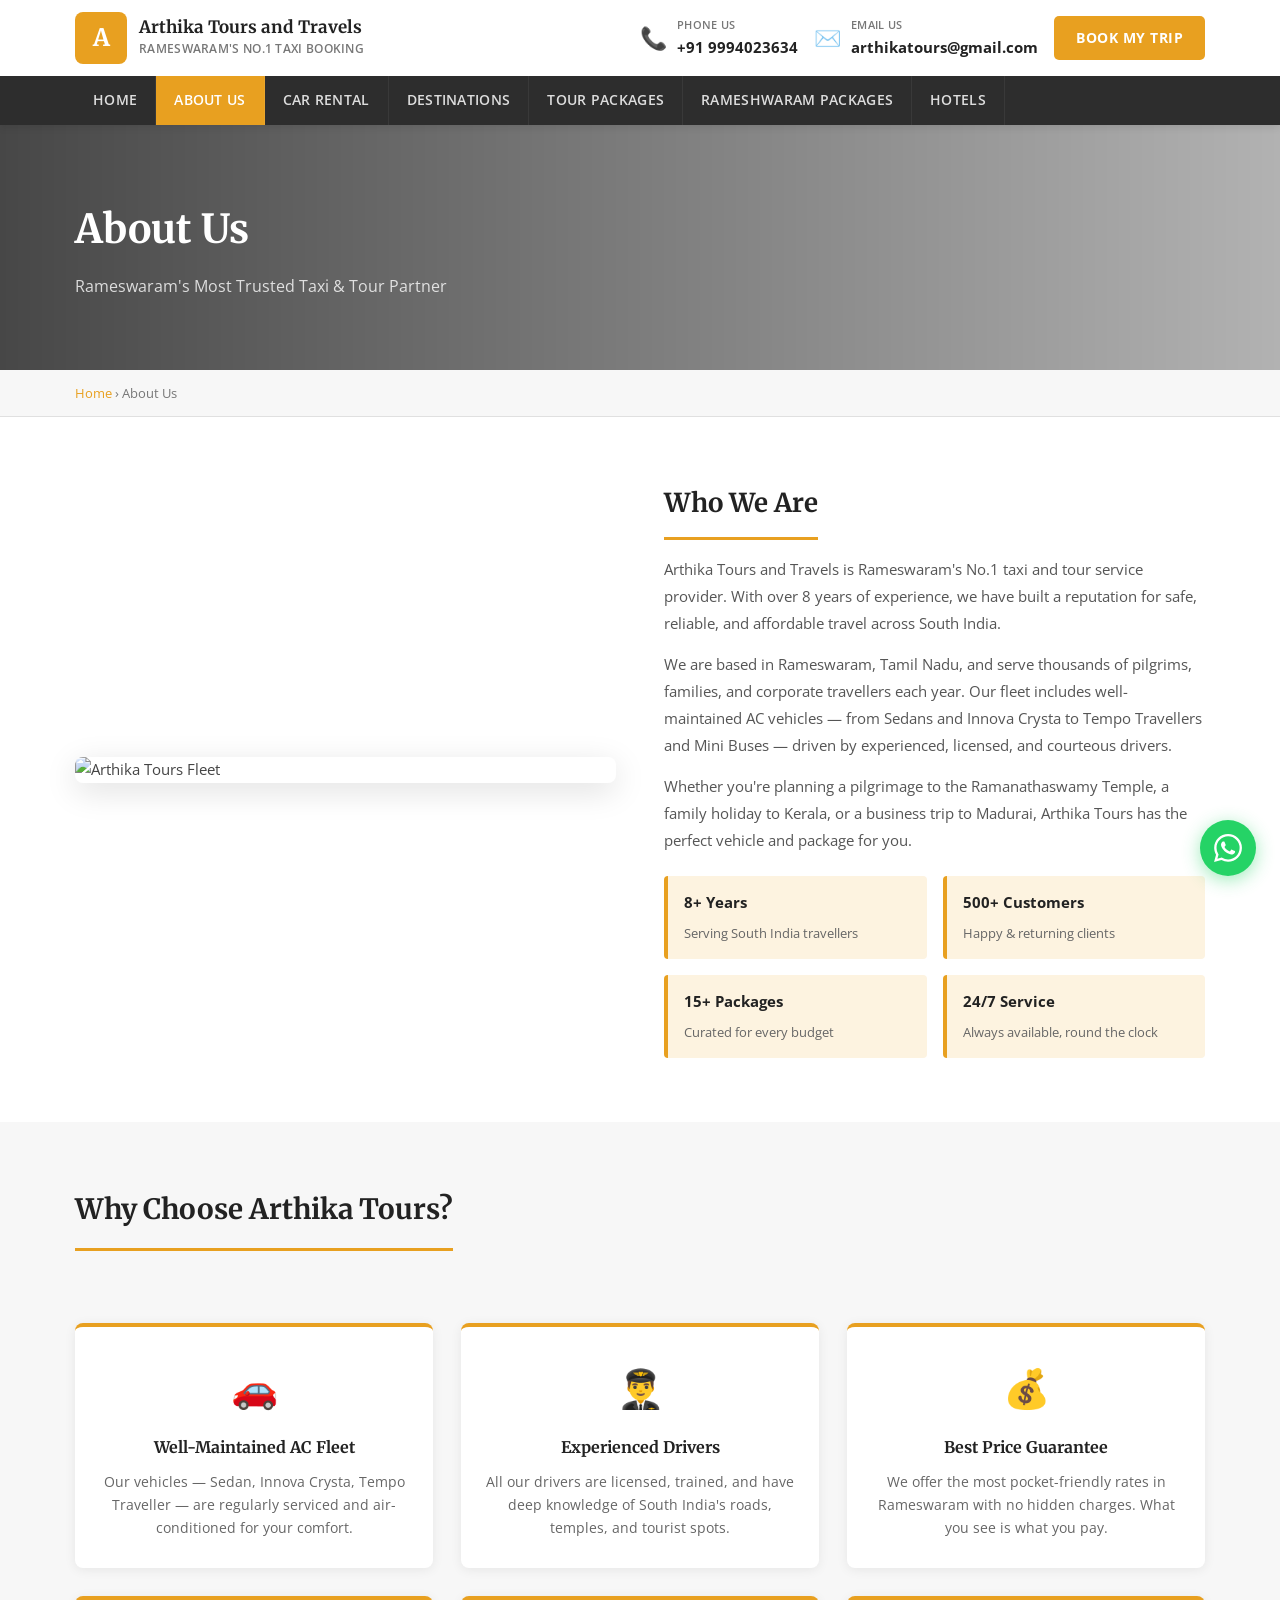
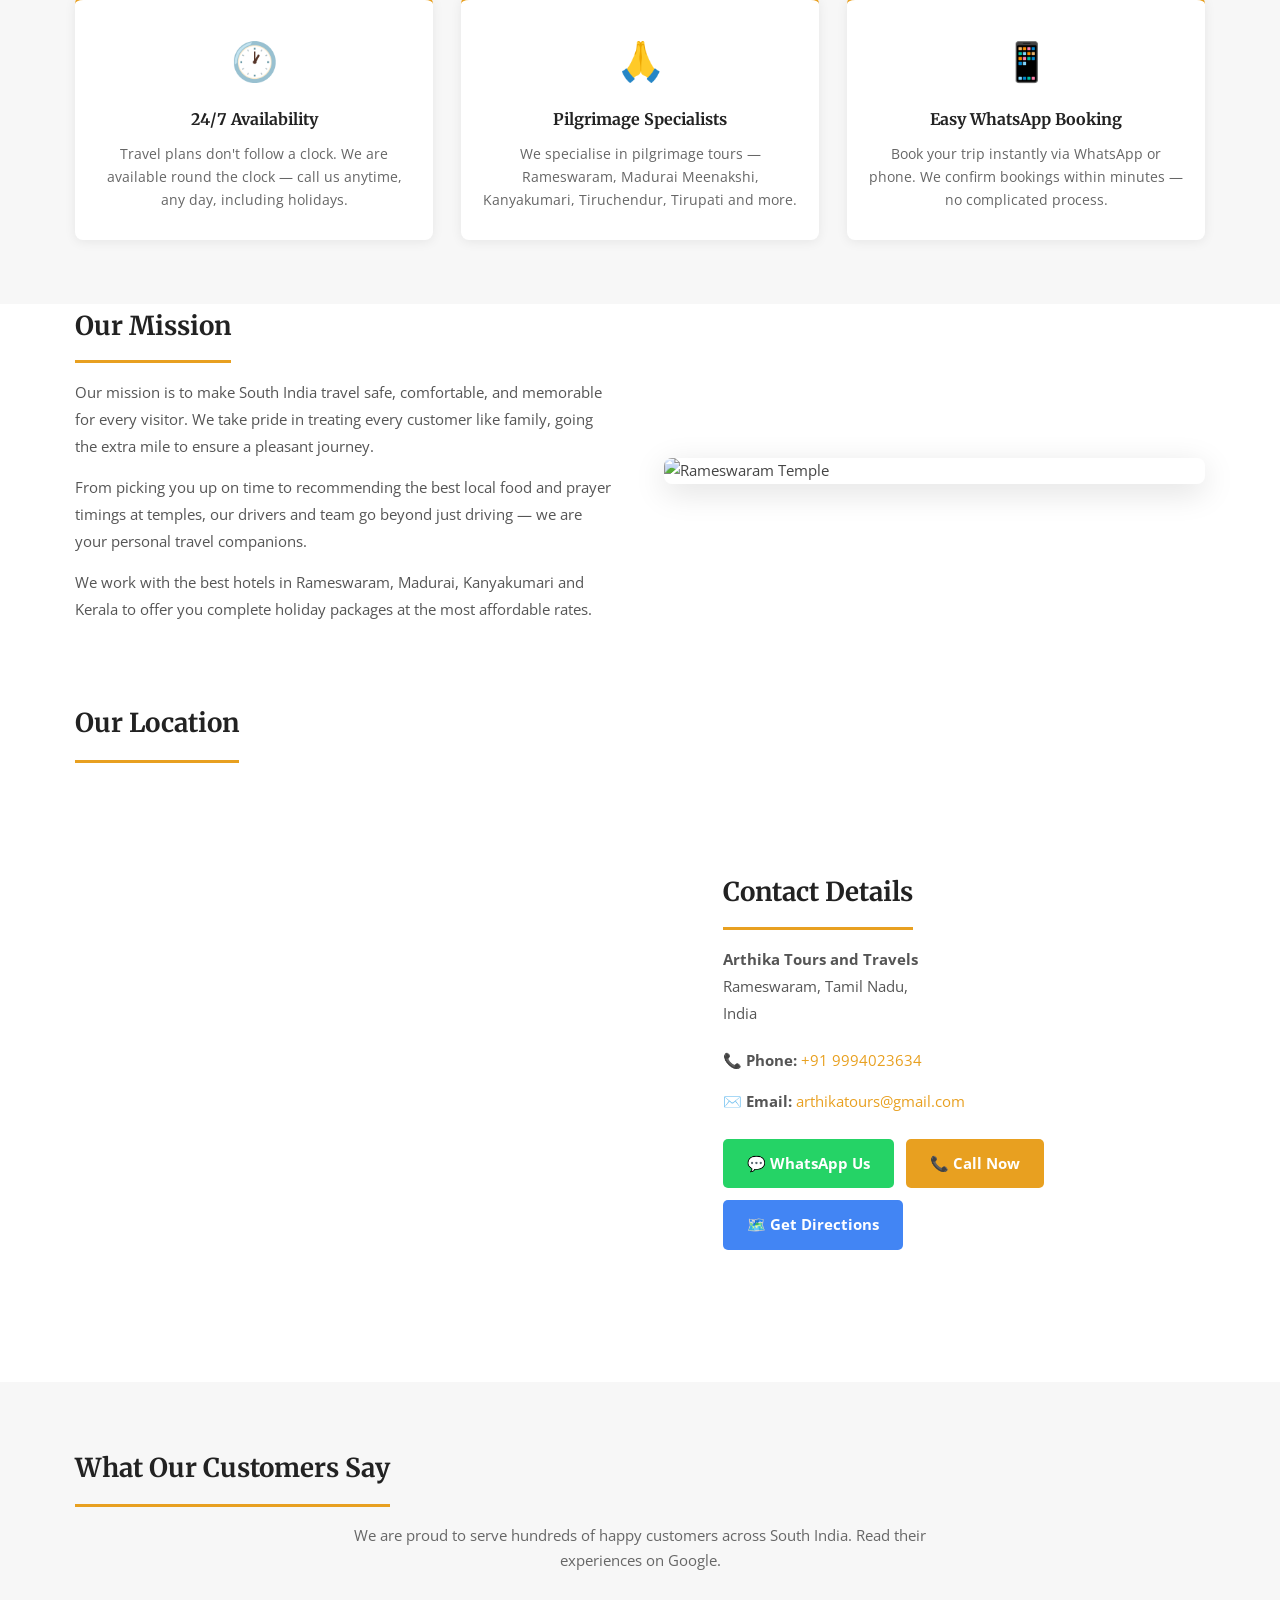
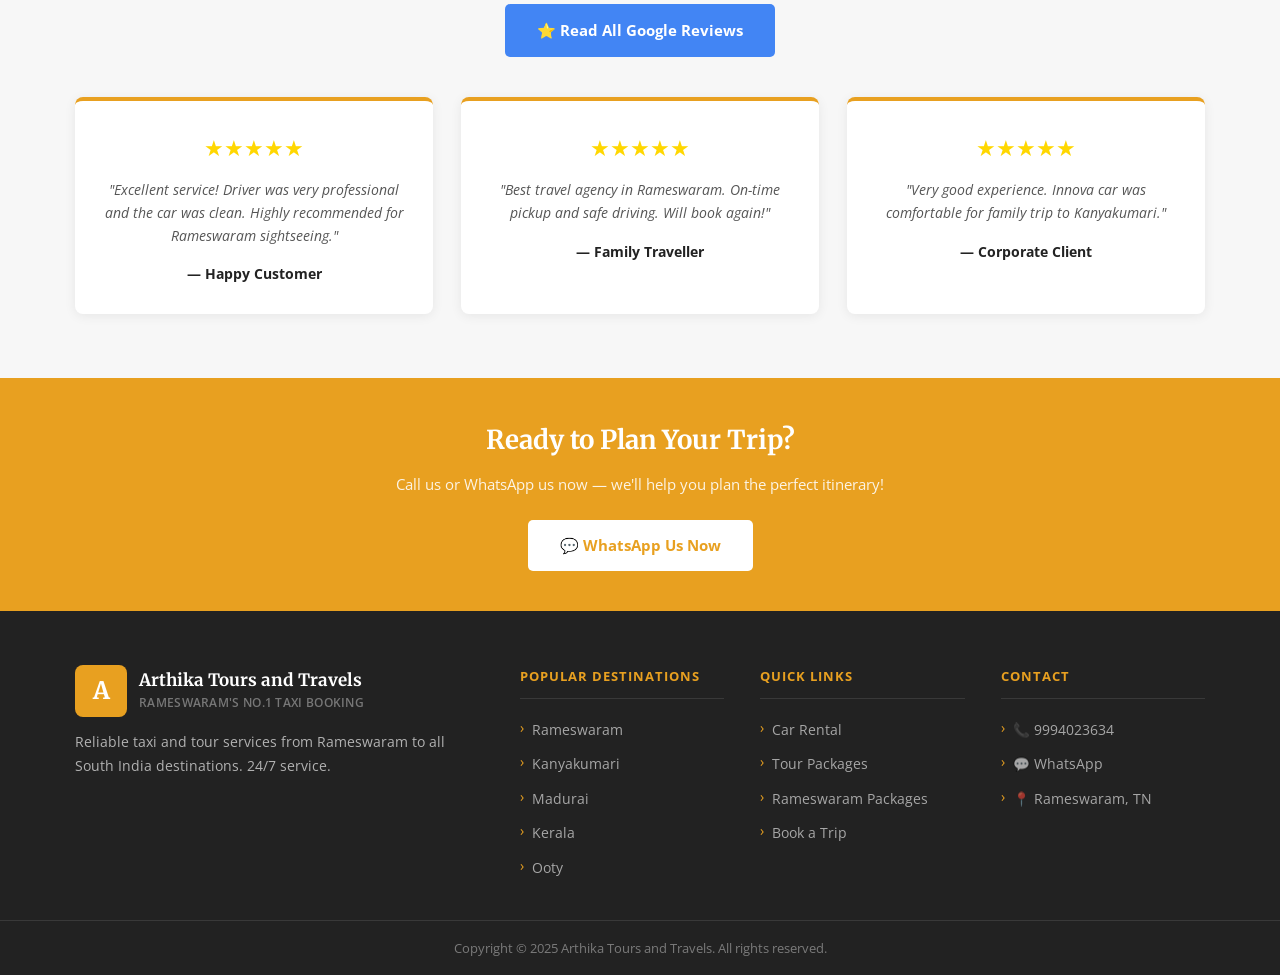
==== commit 5736781e: "Change iframe height from 100 to 50 Adjusted the height of an iframe for better layout." ====
--- a/pages/about.html
+++ b/pages/about.html
@@ -160,7 +160,7 @@
         <iframe src="https://www.google.com/maps/embed?pb=!1m18!1m12!1m3!1d3937.5542504239634!2d79.29525535349575!3d9.284059338927008!2m3!1f0!2f0!3f0!3m2!1i1024!2i768!4f13.1!3m3!1m2!1s0x3b01e3a62dbfe2f5%3A0x158b5a133e836a6!2sArthika%20Tours%20and%20Travels!5e0!3m2!1sen!2sin!4v1786645767964!5m2!1sen!2sin" width="600" height="450" style="border:0;" allowfullscreen="" loading="lazy" referrerpolicy="strict-origin-when-cross-origin"></iframe>
         <iframe 
           width="100%" 
-          height="100" 
+          height="50" 
           style="border:0; border-radius:8px;" 
           allowfullscreen="" 
           loading="lazy" 
